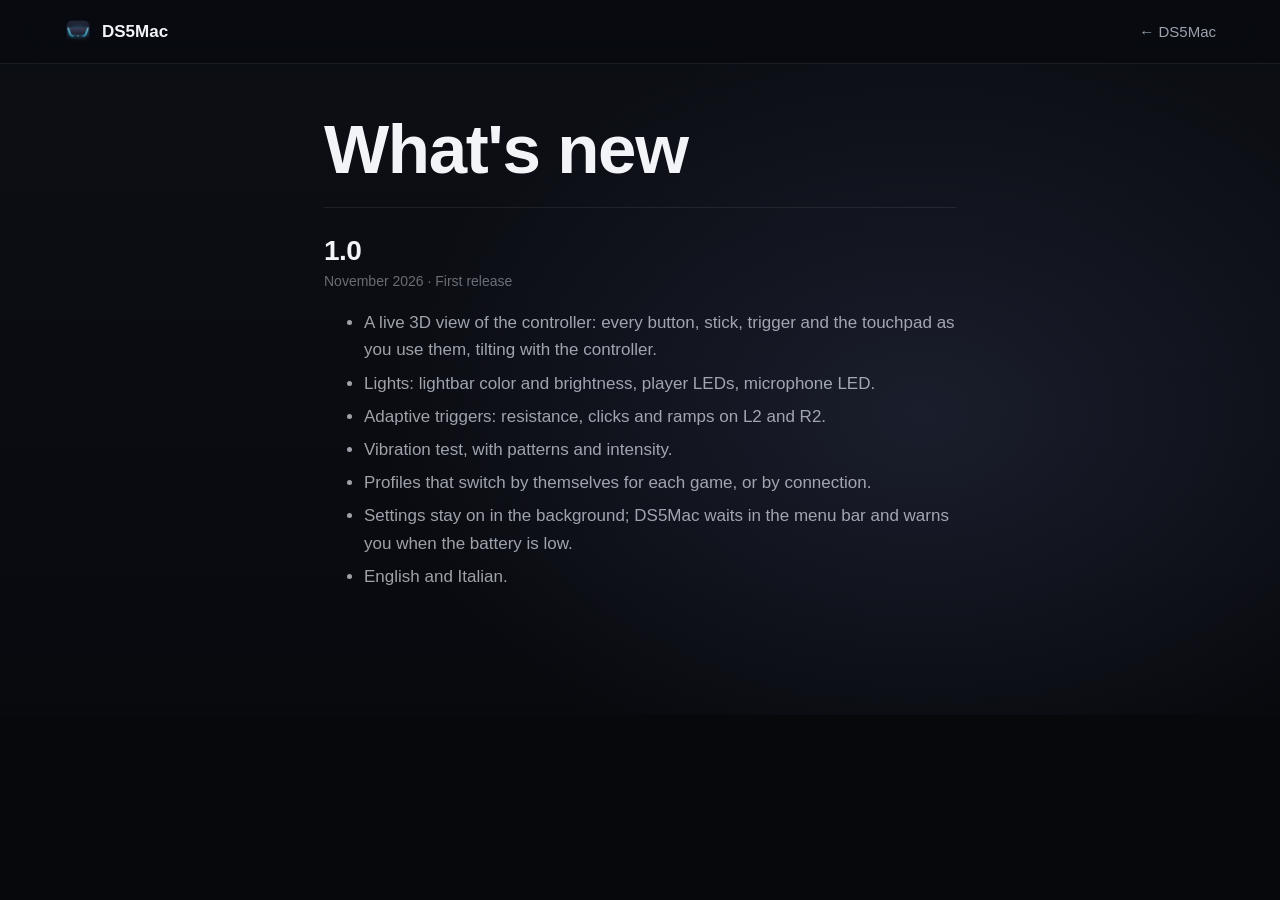
==== changelog/index.html @ 7f22a51d "Publish the DS5Mac website, release feed and bug report form" ====
<!doctype html>
<!-- What's new, for people (the app's Help menu opens it). Each version's
     notes are also in appcast.xml, where Sparkle shows them. -->
<html lang="en">
<head>
  <meta charset="utf-8">
  <meta name="viewport" content="width=device-width, initial-scale=1">
  <title>DS5Mac · What's new</title>
  <meta name="description" content="What's new in each version of DS5Mac, the PS5 DualSense controller app for Mac.">
  <link rel="canonical" href="https://imellag.github.io/DS5Mac/changelog/">
  <link rel="alternate" hreflang="en" href="https://imellag.github.io/DS5Mac/changelog/">
  <link rel="alternate" hreflang="it" href="https://imellag.github.io/DS5Mac/it/changelog/">
  <meta name="theme-color" content="#07080c">
  <link rel="icon" href="../assets/icon.png">
  <link rel="stylesheet" href="../assets/css/site.css">
  <style>
    main { max-width: 760px; margin: 0 auto; padding: calc(var(--nav) + 48px) var(--gutter) 80px; }
    section { border-top: 1px solid var(--stroke); padding: 28px 0; }
    h2 { font-size: 28px; margin-bottom: 4px; }
    .date { color: var(--text-tertiary); font-size: 14px; margin: 0 0 14px; }
    li { color: var(--text-secondary); margin: 6px 0; }
  </style>
</head>
<body>
<nav class="nav" aria-label="Main">
  <a class="brand" href="../"><img src="../assets/icon.png" alt="" width="28" height="28">DS5Mac</a>
  <div class="links"><a class="lang" href="../">← DS5Mac</a></div>
</nav>
<main>
  <h1>What's new</h1>
  <section id="1.0">
    <h2>1.0</h2>
    <p class="date">November 2026 · First release</p>
    <ul>
      <li>A live 3D view of the controller: every button, stick, trigger and the touchpad as you use them, tilting with the controller.</li>
      <li>Lights: lightbar color and brightness, player LEDs, microphone LED.</li>
      <li>Adaptive triggers: resistance, clicks and ramps on L2 and R2.</li>
      <li>Vibration test, with patterns and intensity.</li>
      <li>Profiles that switch by themselves for each game, or by connection.</li>
      <li>Settings stay on in the background; DS5Mac waits in the menu bar and warns you when the battery is low.</li>
      <li>English and Italian.</li>
    </ul>
  </section>
</main>
</body>
</html>
---- assets/css/site.css ----
/* The website's look: the app's palette (DesignTokens.swift, DSPalette)
   and its expanded display type. */

:root {
  --bg-base: #07080c;
  --bg-mid: #0d0f16;
  --bg-glow: #1a1e2c;
  --surface: rgba(20, 22, 31, 0.74);
  --surface-solid: #14161f;
  --stroke: rgba(255, 255, 255, 0.08);
  --stroke-strong: rgba(255, 255, 255, 0.16);
  --text: #f2f4f8;
  --text-secondary: rgba(235, 240, 250, 0.66);
  --text-tertiary: rgba(235, 240, 250, 0.42);
  --accent: #3cc8f4;
  --accent-soft: rgba(60, 200, 244, 0.16);
  --nav: 64px;
  --gutter: max(20px, 5vw);
  --display: -apple-system, "SF Pro Display", BlinkMacSystemFont, "Segoe UI", Roboto, "Helvetica Neue", sans-serif;
  color-scheme: dark;
}

* { box-sizing: border-box; }

html { background: var(--bg-base); }

body {
  margin: 0;
  color: var(--text);
  font: 17px/1.6 var(--display);
  -webkit-font-smoothing: antialiased;
  background:
    radial-gradient(60vw 60vh at 72% 46%, var(--bg-glow), transparent 70%),
    linear-gradient(var(--bg-mid), var(--bg-base));
  background-attachment: fixed;
}

a { color: var(--accent); text-decoration: none; }
a:hover { text-decoration: underline; }

.skip {
  position: absolute; left: -999px; top: 8px; z-index: 20;
  background: var(--surface-solid); padding: 8px 14px; border-radius: 10px;
}
.skip:focus { left: 8px; }

/* The stage: the 3D controller behind the page. */

#stage {
  position: fixed; inset: 0; width: 100vw; height: 100vh; z-index: 0;
  pointer-events: none; opacity: 0; transition: opacity 0.9s ease;
}
.stage-ready #stage { opacity: 1; }

/* The opening view as a picture, until the 3D is ready (or for good,
   without WebGL). Rendered at 1440 by 900 from the same stage. */
.poster {
  position: fixed; inset: 0; width: 100vw; height: 100vh; z-index: 0; pointer-events: none;
  object-fit: cover; object-position: right center; transition: opacity 0.9s ease;
}
.stage-ready .poster { opacity: 0; }

/* Navigation. */

.nav {
  position: fixed; top: 0; left: 0; right: 0; z-index: 10; height: var(--nav);
  display: flex; align-items: center; gap: 28px; padding: 0 var(--gutter);
  background: rgba(7, 8, 12, 0.55); backdrop-filter: saturate(150%) blur(18px);
  -webkit-backdrop-filter: saturate(150%) blur(18px);
  border-bottom: 1px solid var(--stroke);
}
.nav .brand { display: flex; align-items: center; gap: 10px; color: var(--text); font-weight: 650; font-stretch: expanded; }
.nav .brand img { width: 28px; height: 28px; }
.nav .links { display: flex; gap: 22px; margin-left: auto; font-size: 15px; }
.nav .links a { color: var(--text-secondary); }
.nav .links a:hover { color: var(--text); text-decoration: none; }
.nav .button { padding: 8px 16px; font-size: 15px; }

/* Buttons. */

.button {
  display: inline-flex; align-items: center; gap: 10px;
  background: var(--accent); color: #04121a; font-weight: 650;
  padding: 14px 24px; border-radius: 14px; text-decoration: none;
  transition: transform 0.2s ease, box-shadow 0.2s ease;
  box-shadow: 0 8px 28px rgba(60, 200, 244, 0.22);
}
.button:hover { text-decoration: none; transform: translateY(-1px); box-shadow: 0 10px 34px rgba(60, 200, 244, 0.34); }
.button svg { width: 18px; height: 18px; }

/* Sections. */

main { position: relative; z-index: 1; }

.hero, .chapter, .download {
  min-height: 100vh; display: flex; align-items: center;
  padding: calc(var(--nav) + 40px) var(--gutter) 60px;
}
.chapter { min-height: 115vh; }

.copy { max-width: min(500px, 38vw); }

.eyebrow {
  display: block; color: var(--accent); font-size: 13px; font-weight: 600;
  letter-spacing: 0.08em; text-transform: uppercase; margin-bottom: 14px;
}

h1, h2 { font-stretch: expanded; font-weight: 650; letter-spacing: -0.02em; line-height: 1.08; margin: 0 0 20px; }
h1 { font-size: clamp(40px, 5.4vw, 74px); }
h2 { font-size: clamp(30px, 3.6vw, 48px); }
.lead { font-size: clamp(18px, 1.5vw, 21px); color: var(--text-secondary); margin: 0 0 28px; }
.copy p { color: var(--text-secondary); }
.meta { color: var(--text-tertiary); font-size: 14px; margin-top: 14px; }

.points { list-style: none; padding: 0; margin: 22px 0 0; display: grid; gap: 10px; }
.points li { display: flex; gap: 12px; color: var(--text-secondary); }
.points li::before { content: ""; flex: none; width: 6px; height: 6px; margin-top: 11px; border-radius: 50%; background: var(--accent); }

/* The chapters' progress, on the left edge. */
.progress {
  position: fixed; left: 18px; top: 50%; transform: translateY(-50%); z-index: 5;
  display: flex; flex-direction: column; gap: 12px;
}
.progress a { width: 7px; height: 7px; border-radius: 50%; background: var(--stroke-strong); transition: background 0.3s, transform 0.3s; }
.progress a.active { background: var(--accent); transform: scale(1.3); }
.progress a span { position: absolute; left: -9999px; }

/* The chapters: one after the other on a wide window; on a phone a
   horizontal track, pinned, that the vertical scroll moves (main.js). */
.story-dots { display: none; }

/* Download. */

.download .copy { max-width: min(560px, 40vw); }

/* FAQ and footer cover the stage. */

.faq, footer { position: relative; z-index: 2; background: var(--bg-base); }
.faq { padding: 120px var(--gutter) 80px; border-top: 1px solid var(--stroke); }
.faq-inner { max-width: 820px; margin: 0 auto; }
.faq details { border-bottom: 1px solid var(--stroke); padding: 20px 0; }
.faq summary { cursor: pointer; font-size: 19px; font-weight: 600; list-style: none; display: flex; justify-content: space-between; gap: 20px; }
.faq summary::-webkit-details-marker { display: none; }
.faq summary::after { content: "+"; color: var(--accent); font-weight: 400; font-size: 24px; line-height: 1; transition: transform 0.25s; }
.faq details[open] summary::after { transform: rotate(45deg); }
.faq details p { color: var(--text-secondary); margin: 12px 0 0; max-width: 680px; }

footer { padding: 48px var(--gutter) 56px; border-top: 1px solid var(--stroke); color: var(--text-tertiary); font-size: 14px; }
footer .footer-inner { max-width: 1100px; margin: 0 auto; display: grid; gap: 18px; }
footer .links { display: flex; flex-wrap: wrap; gap: 8px 22px; }
footer .links a { color: var(--text-secondary); }
footer p { margin: 0; max-width: 820px; }

/* No WebGL, or the model could not load: the poster stays. */
.no-stage #stage { display: none; }

/* Narrow windows and phones: the model in the upper half, the text over a
   fade at the bottom. */
@media (max-width: 899px) {
  .nav .links a:not(.lang) { display: none; }
  .nav { gap: 14px; }
  .progress { display: none; }
  .poster { display: none; }
  .hero, .chapter, .download { align-items: flex-end; min-height: 100vh; padding-top: 52vh; padding-bottom: 56px; }
  .copy, .download .copy { max-width: 560px; }
  h1 { font-size: clamp(34px, 9vw, 48px); }
  h2 { font-size: clamp(28px, 7.4vw, 38px); }

  /* The story: the controller in the upper half, the chapter's card in
     the lower half, sliding sideways from one chapter to the next. */
  .story { position: relative; height: 100vh; overflow: hidden; }
  .story-track { display: flex; height: 100%; width: max-content; will-change: transform; }
  .story .chapter { flex: none; width: 100vw; height: 100vh; min-height: 0; }
  .story .copy { width: 100%; }
  .story-dots {
    display: flex; gap: 8px; position: absolute; left: 0; right: 0; bottom: 24px; justify-content: center;
  }
  .story-dots span { width: 6px; height: 6px; border-radius: 50%; background: var(--stroke-strong); transition: background 0.3s, transform 0.3s; }
  .story-dots span.active { background: var(--accent); transform: scale(1.3); }
}

@media (prefers-reduced-motion: reduce) {
  #stage, .poster { transition: none; }
  .button { transition: none; }
}
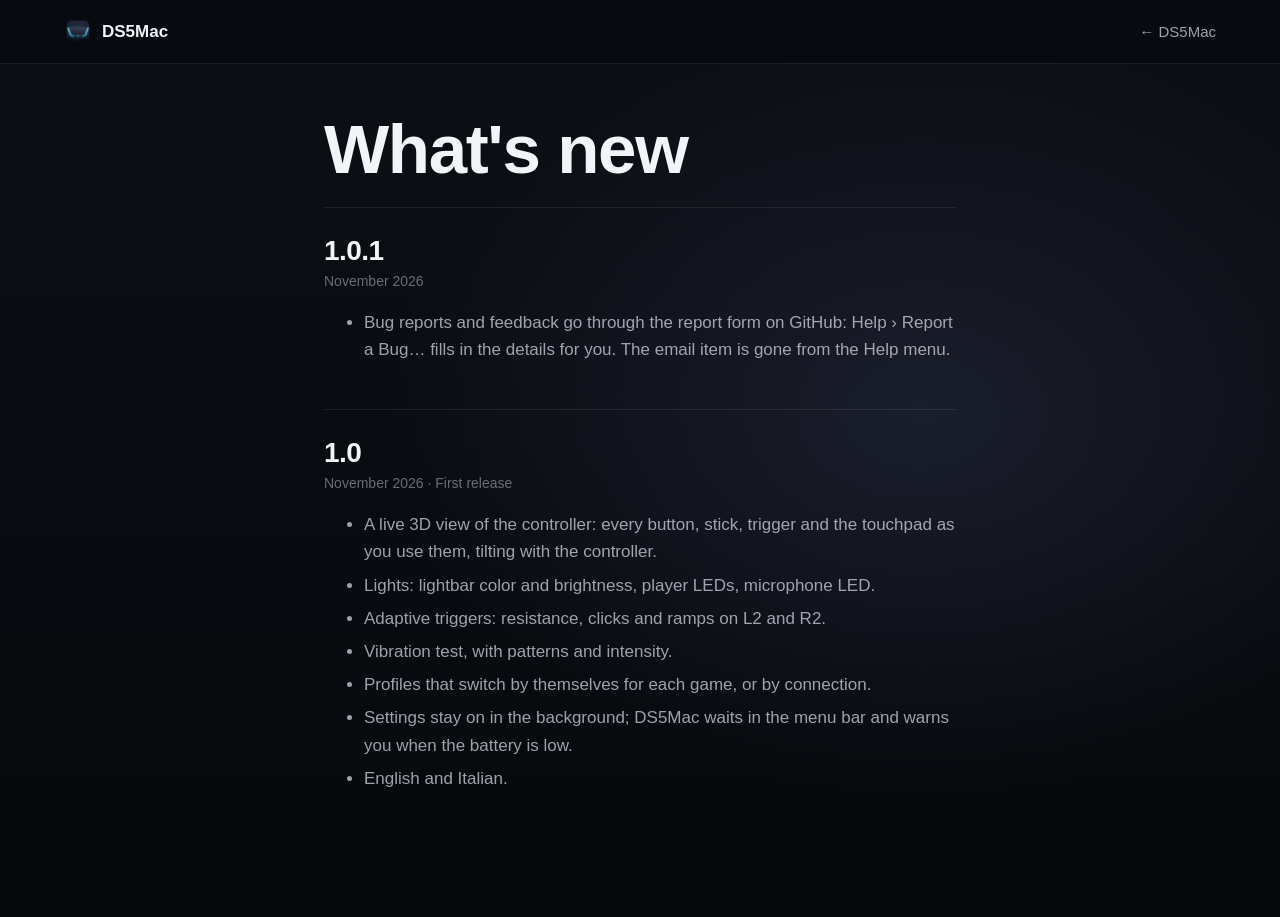
==== commit b5c72b29: "Release DS5Mac 1.0.1" ====
--- a/changelog/index.html
+++ b/changelog/index.html
@@ -28,6 +28,13 @@
 </nav>
 <main>
   <h1>What's new</h1>
+  <section id="1.0.1">
+    <h2>1.0.1</h2>
+    <p class="date">November 2026</p>
+    <ul>
+      <li>Bug reports and feedback go through the report form on GitHub: Help › Report a Bug… fills in the details for you. The email item is gone from the Help menu.</li>
+    </ul>
+  </section>
   <section id="1.0">
     <h2>1.0</h2>
     <p class="date">November 2026 · First release</p>
